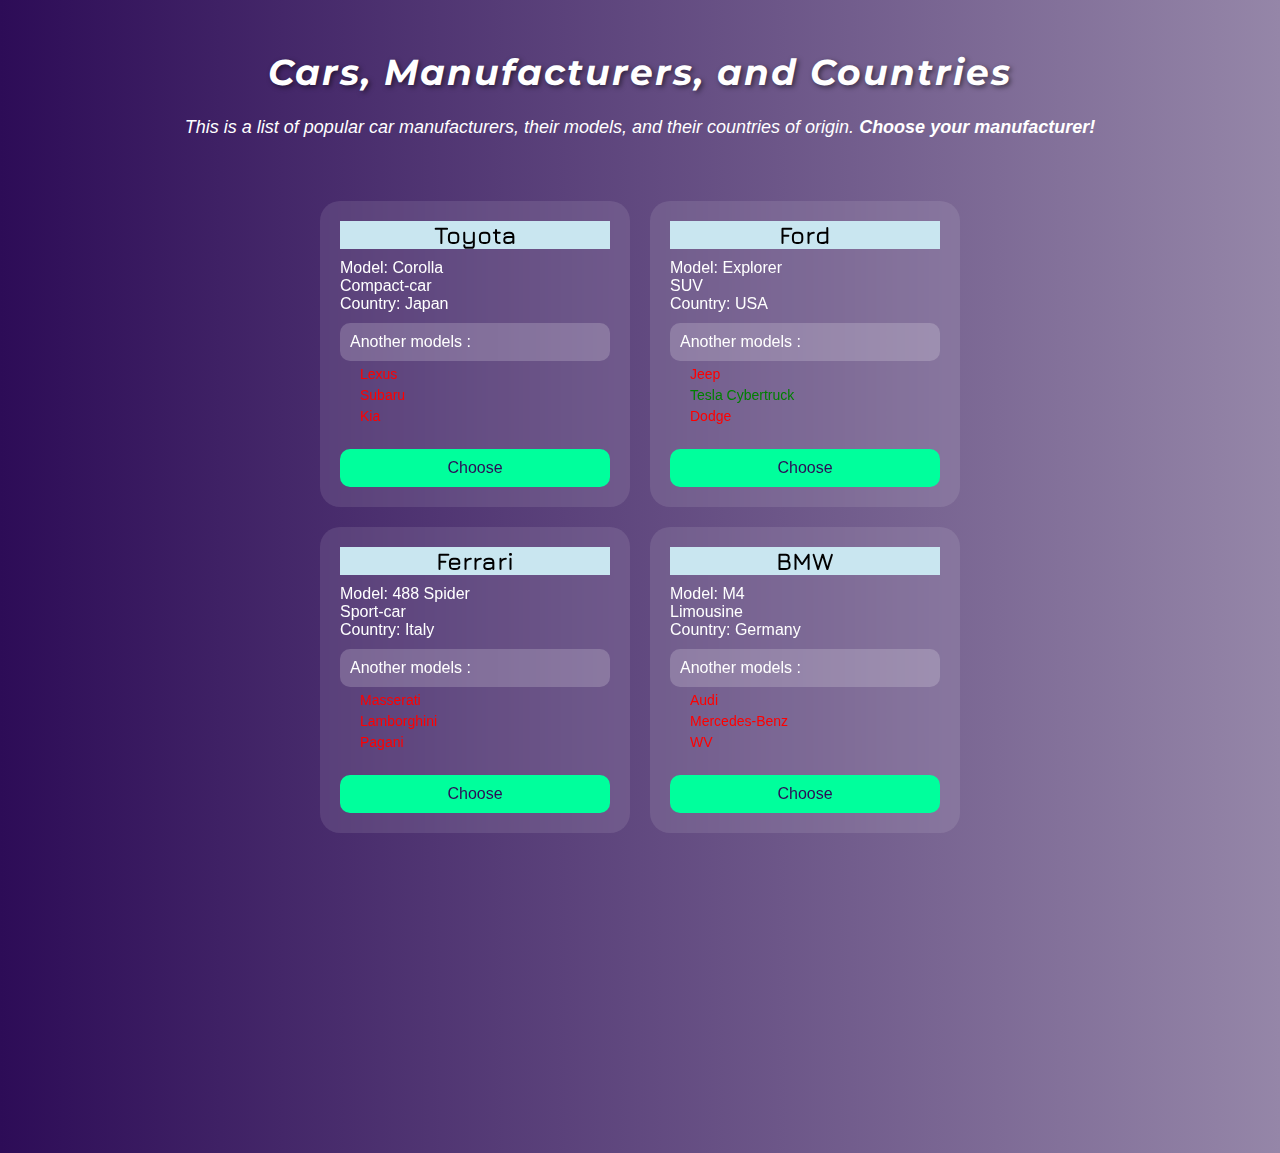
==== Car/index.html @ 4dc02441 "Learning Events JS" ====
<!DOCTYPE html>
<html lang="en">
<head>
  <meta charset="UTF-8">
  <meta name="viewport" content="width=device-width, initial-scale=1.0">
  <title>Cars and Manufacturers</title>
  <link rel="stylesheet" href="styles.css">
  
</head>
<body>
  <h1 id ="title">Welcome to this website</h1>
  <p class="description">This is a list of popular car manufacturers, their models, and their countries of origin.<strong> Choose your manufacturer!</strong></p>

  <div class="car-container">

    <div class="car">
      <h2 class="manufacturer">Toyota</h2>
      
      <p>Model: Corolla</p>
      <p id = "compact">Compact-car</p>
      <p class="country">Country: Japan</p>
      <p class=" Another-models"> Another models :
            <ul>
                <li class="item">Lexus</li>
                <li class ="item">Subaru</li>
                <li class ="item">Kia</li>
            </ul>
      </p>
      <button class="choose-button">Choose</button>
    </div>
    
    <div class="car">
      <h2 class="manufacturer">Ford</h2>
      <p>Model: Explorer</p>
      <p id = "SUV">SUV</p>
      <p class="country">Country: USA</p>
      <p class="Another-models"> Another models :
        <ul>
            <li class="item">Jeep</li>
            <li class ="item"><a href="https://www.tesla.com/"> Tesla Cybertruck </a></li>
            <li class ="item">Dodge</li>
        </ul>
      </p>
      <button class="choose-button">Choose</button>
    </div>
    
    <div class="car">
      <h2 class="manufacturer">Ferrari</h2>
      <p>Model: 488 Spider</p>
      <p id = "Sport">Sport-car</p>
      <p class="country">Country: Italy</p>
      <p class=" Another-models"> Another models :
        <ul>
            <li class="item">Masserati</li>
            <li class ="item">Lamborghini</li>
            <li class ="item">Pagani</li>
        </ul>
      </p>
      <button class="choose-button">Choose</button>
    </div>
    
    <div class="car">
      <h2 class="manufacturer">BMW</h2>
      <p>Model: M4</p>
      <p id = "Limousine">Limousine</p>
      <p class="country">Country: Germany</p>
      <p class=" Another-models"> Another models :
            <ul>
                <li class="item">Audi</li>
                <li class ="item">Mercedes-Benz</li>
                <li class ="item">WV</li>
            </ul>
      </p>
      <button class="choose-button">Choose</button>
    </div>
    
</div>

<script src="./index.js"></script>
</body>
</html>
---- Car/styles.css ----
@import url('https://fonts.googleapis.com/css2?family=Jura:wght@300..700&family=Montserrat:ital,wght@0,100..900;1,100..900&family=Roboto+Slab:wght@100..900&display=swap');

/* Global Styles */
* {
    margin: 0;
    padding: 0;
    box-sizing: border-box;
}

body {
    font-family: 'Arial', sans-serif;
    background: linear-gradient(to right, #2D0C57, #9586A8); /* Gradient background */
    color: #fff;
    overflow-x: hidden;
}

/* Glassmorphism container */
.car-container {
    display: grid;
    grid-template-columns: repeat(auto-fill, minmax(300px, 1fr));
    gap: 20px;
    margin: 300px;
    padding: 20px;
    margin-top: 40px;
}

.car {
    background: rgba(255, 255, 255, 0.1);
    backdrop-filter: blur(10px); /* Glassmorphism effect */
    border-radius: 20px;
    padding: 20px;
    transition: transform 0.3s ease-in-out;
}

.car:hover {
    transform: scale(1.05);
}

h2.manufacturer {
    font-family: "Jura", serif;
    display: flex;
    justify-content: center;
    align-items: center;
    font-size: 24px;
    font-weight: bold;
    color: #00FF9C;
    margin-bottom: 10px;
    transition: color 0.3s ease;
}

h2.manufacturer:hover {
    color: #FFDF00;
}

button.choose-button {
    background-color: #00FF9C;
    color: #2D0C57;
    border: none;
    border-radius: 10px;
    padding: 10px 20px;
    font-size: 16px;
    cursor: pointer;
    transition: background-color 0.3s ease, transform 0.3s ease;
    width: 100%;
    margin-top: 20px;
}

button.choose-button:hover {
    background-color: #FFDF00;
    transform: scale(1.1);
}

button.choose-button:active {
    transform: scale(0.95);
}

/* Title and Description */
#title {
    text-align: center;
    font-size: 36px;
    color: #ffffff;
    margin-top: 50px;
    font-family: 'Montserrat', sans-serif;
    letter-spacing: 2px;
    text-shadow: 2px 2px 5px rgba(0, 0, 0, 0.5);
    transition: color 0.3s ease;
}

.description {
    text-align: center;
    font-size: 18px;
    color: #fff;
    margin-top: 20px;
    font-style: italic;
    line-height: 1.5;
}

/* Animation for title */
@keyframes titleAnimation {
    0% {
        transform: translateY(-20px);
        opacity: 0;
    }
    100% {
        transform: translateY(0);
        opacity: 1;
    }
}

#title {
    animation: titleAnimation 1s ease-in-out;
}

/* Links within list items */
.item a {
    color: #FFDF00;
    text-decoration: none;
    transition: color 0.3s ease;
}

.item a:hover {
    color: #00FF9C;
}

.item {
    list-style-type: none;
    font-size: 14px;
    margin-bottom: 5px;
}

/* Glass effect for car content */
.Another-models {
    background: rgba(255, 255, 255, 0.1);
    backdrop-filter: blur(8px);
    padding: 10px;
    border-radius: 10px;
    margin-top: 10px;
}

ul {
    padding: auto;
    margin-top: 5px;
    margin-left: 20px;
}

li {
    padding: auto;
    margin-top: 5px;
    margin-bottom: 5px;
}

/* Hover effect for card */
.car:hover {
    transform: scale(1.05);
}

/* Button highlight animation */
@keyframes highlightButton {
    0% {
        background-color: #00FF9C;
    }
    50% {
        background-color: #FFDF00;
    }
    100% {
        background-color: #00FF9C;
    }
}

button.choose-button {
    animation: highlightButton 1s infinite;
}
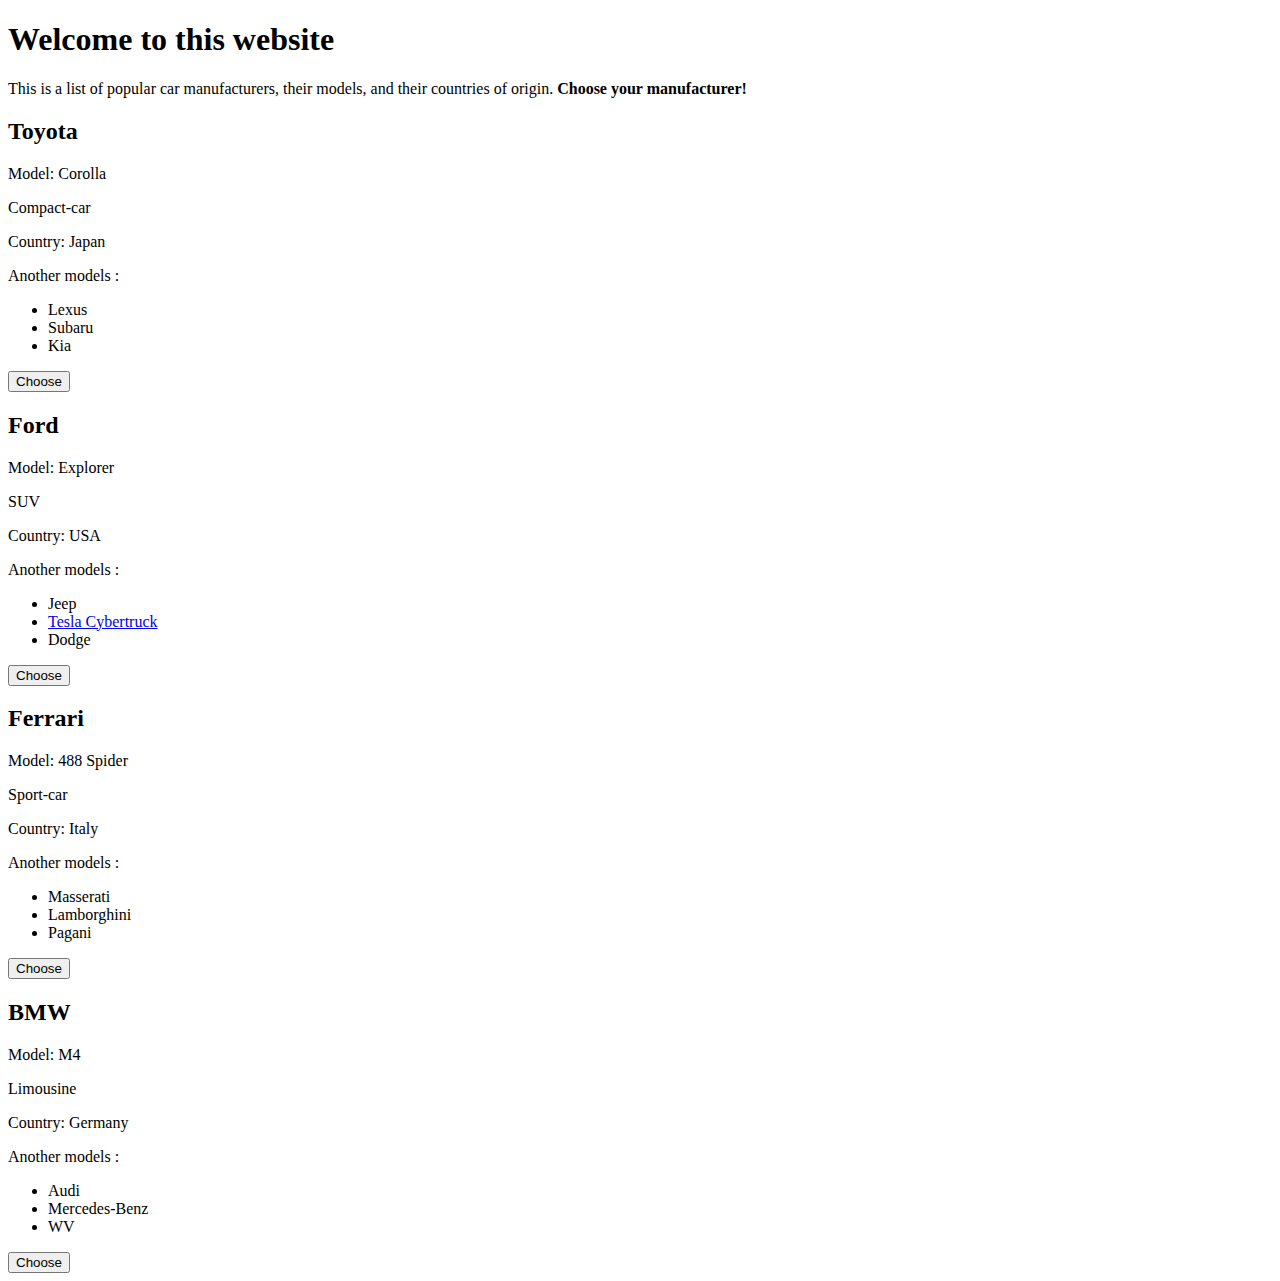
==== commit a9b04840: "update" ====
--- a/Car/index.html
+++ b/Car/index.html
@@ -4,7 +4,7 @@
   <meta charset="UTF-8">
   <meta name="viewport" content="width=device-width, initial-scale=1.0">
   <title>Cars and Manufacturers</title>
-  <link rel="stylesheet" href="styles.css">
+  <link rel="stylesheet" href="/javascript/Car/styles.css">
   
 </head>
 <body>
@@ -76,6 +76,6 @@
     
 </div>
 
-<script src="./index.js"></script>
+<script src="/javascript/Car/script.js"></script>
 </body>
 </html>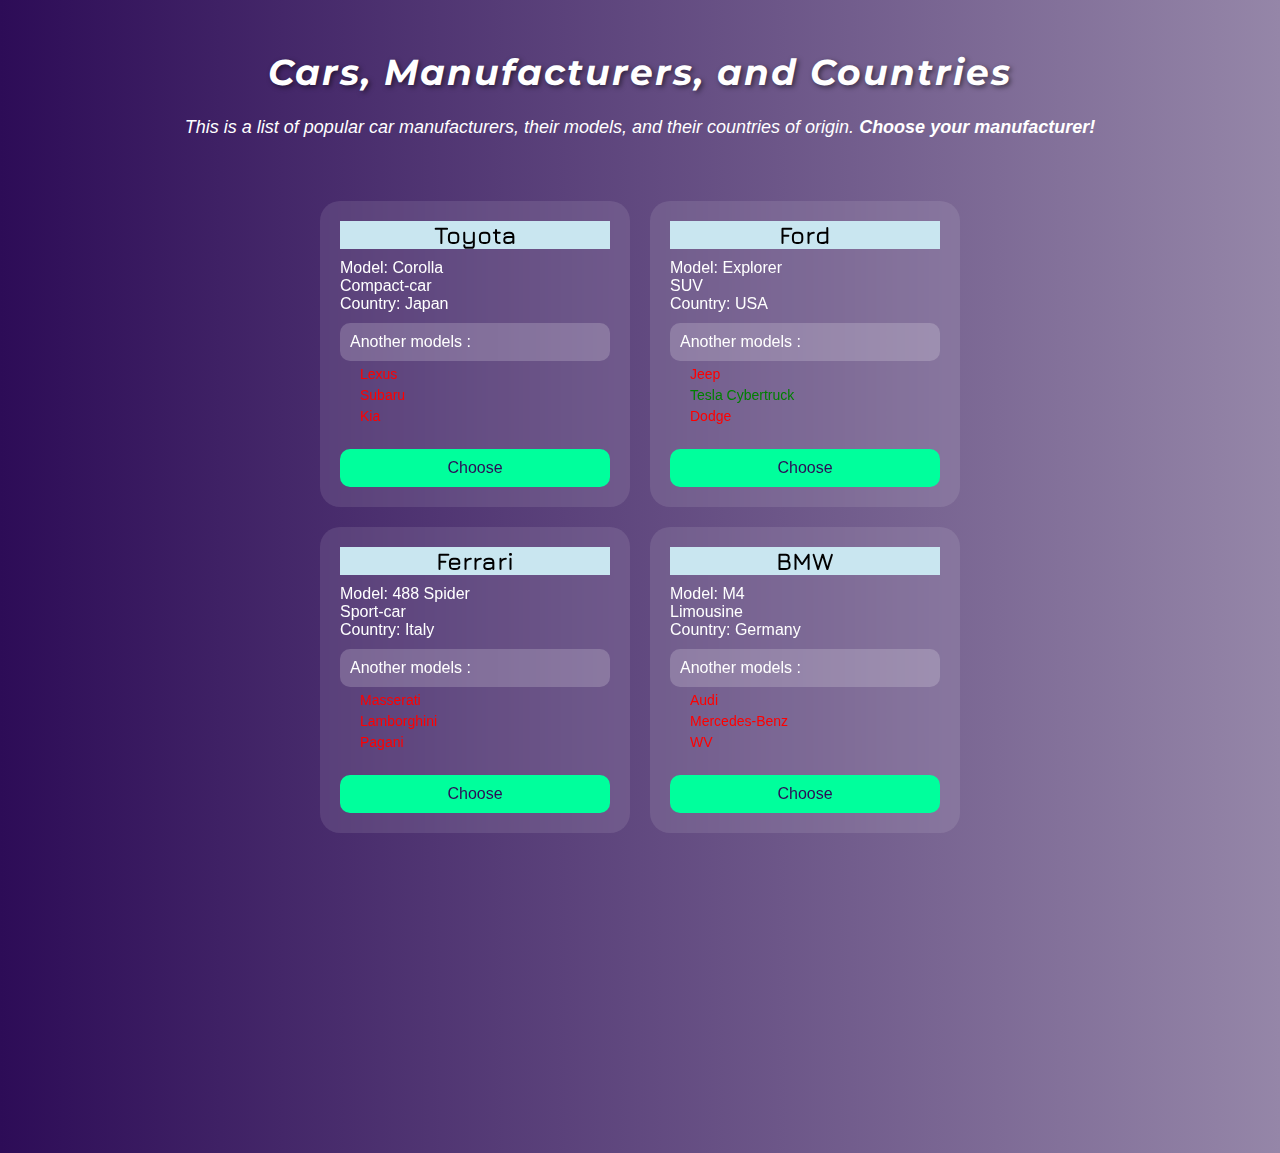
==== commit 1836eea6: "update" ====
--- a/Car/index.html
+++ b/Car/index.html
@@ -4,7 +4,7 @@
   <meta charset="UTF-8">
   <meta name="viewport" content="width=device-width, initial-scale=1.0">
   <title>Cars and Manufacturers</title>
-  <link rel="stylesheet" href="/javascript/Car/styles.css">
+  <link rel="stylesheet" href="./styles.css">
   
 </head>
 <body>
@@ -76,6 +76,6 @@
     
 </div>
 
-<script src="/javascript/Car/script.js"></script>
+<script src="./script.js"></script>
 </body>
 </html>--- a/Car/styles.css
+++ b/Car/styles.css
@@ -0,0 +1,225 @@
+@import url('https://fonts.googleapis.com/css2?family=Jura:wght@300..700&family=Montserrat:ital,wght@0,100..900;1,100..900&family=Roboto+Slab:wght@100..900&display=swap');
+
+/* Global Styles */
+* {
+    margin: 0;
+    padding: 0;
+    box-sizing: border-box;
+}
+
+body {
+    font-family: 'Arial', sans-serif;
+    background: linear-gradient(to right, #2D0C57, #9586A8); /* Gradient background */
+    color: #fff;
+    overflow-x: hidden;
+}
+
+/* Glassmorphism container */
+.car-container {
+    display: grid;
+    grid-template-columns: repeat(auto-fill, minmax(300px, 1fr));
+    gap: 20px;
+    margin: 300px;
+    padding: 20px;
+    margin-top: 40px;
+}
+
+.car {
+    background: rgba(255, 255, 255, 0.1);
+    backdrop-filter: blur(10px); /* Glassmorphism effect */
+    border-radius: 20px;
+    padding: 20px;
+    transition: transform 0.3s ease-in-out;
+}
+
+.car:hover {
+    transform: scale(1.05);
+}
+
+h2.manufacturer {
+    font-family: "Jura", serif;
+    display: flex;
+    justify-content: center;
+    align-items: center;
+    font-size: 24px;
+    font-weight: bold;
+    color: #00FF9C;
+    margin-bottom: 10px;
+    transition: color 0.3s ease;
+}
+
+h2.manufacturer:hover {
+    color: #FFDF00;
+}
+
+button.choose-button {
+    background-color: #00FF9C;
+    color: #2D0C57;
+    border: none;
+    border-radius: 10px;
+    padding: 10px 20px;
+    font-size: 16px;
+    cursor: pointer;
+    transition: background-color 0.3s ease, transform 0.3s ease;
+    width: 100%;
+    margin-top: 20px;
+}
+
+button.choose-button:hover {
+    background-color: #FFDF00;
+    transform: scale(1.1);
+}
+
+button.choose-button:active {
+    transform: scale(0.95);
+}
+
+/* Title and Description */
+#title {
+    text-align: center;
+    font-size: 36px;
+    color: #ffffff;
+    margin-top: 50px;
+    font-family: 'Montserrat', sans-serif;
+    letter-spacing: 2px;
+    text-shadow: 2px 2px 5px rgba(0, 0, 0, 0.5);
+    transition: color 0.3s ease;
+}
+
+.description {
+    text-align: center;
+    font-size: 18px;
+    color: #fff;
+    margin-top: 20px;
+    font-style: italic;
+    line-height: 1.5;
+}
+
+/* Animation for title */
+@keyframes titleAnimation {
+    0% {
+        transform: translateY(-20px);
+        opacity: 0;
+    }
+    100% {
+        transform: translateY(0);
+        opacity: 1;
+    }
+}
+
+#title {
+    animation: titleAnimation 1s ease-in-out;
+}
+
+/* Links within list items */
+.item a {
+    color: #FFDF00;
+    text-decoration: none;
+    transition: color 0.3s ease;
+}
+
+.item a:hover {
+    color: #00FF9C;
+}
+
+.item {
+    list-style-type: none;
+    font-size: 14px;
+    margin-bottom: 5px;
+}
+
+/* Glass effect for car content */
+.Another-models {
+    background: rgba(255, 255, 255, 0.1);
+    backdrop-filter: blur(8px);
+    padding: 10px;
+    border-radius: 10px;
+    margin-top: 10px;
+}
+
+ul {
+    padding: auto;
+    margin-top: 5px;
+    margin-left: 20px;
+}
+
+li {
+    padding: auto;
+    margin-top: 5px;
+    margin-bottom: 5px;
+}
+
+/* Hover effect for card */
+.car:hover {
+    transform: scale(1.05);
+}
+
+/* Button highlight animation */
+@keyframes highlightButton {
+    0% {
+        background-color: #00FF9C;
+    }
+    50% {
+        background-color: #FFDF00;
+    }
+    100% {
+        background-color: #00FF9C;
+    }
+}
+
+button.choose-button {
+    animation: highlightButton 1s infinite;
+}
+
+/* Responsive Styles */
+@media (max-width: 768px) { /* Tablettes et petits écrans */
+    body {
+        padding: 0 5px;
+    }
+
+    #title {
+        font-size: 28px;
+    }
+
+    .description {
+        font-size: 16px;
+    }
+
+    .car-container {
+        grid-template-columns: repeat(auto-fill, minmax(200px, 1fr));
+        gap: 15px;
+    }
+
+    .car {
+        padding: 15px;
+    }
+
+    button.choose-button {
+        font-size: 14px;
+        padding: 8px 15px;
+    }
+}
+
+@media (max-width: 480px) { /* Téléphones */
+    #title {
+        font-size: 24px;
+    }
+
+    .description {
+        font-size: 14px;
+    }
+
+    .car-container {
+        grid-template-columns: 1fr; /* Une colonne */
+        gap: 10px;
+    }
+
+    .car {
+        padding: 10px;
+    }
+
+    button.choose-button {
+        font-size: 12px;
+        padding: 6px 10px;
+    }
+}